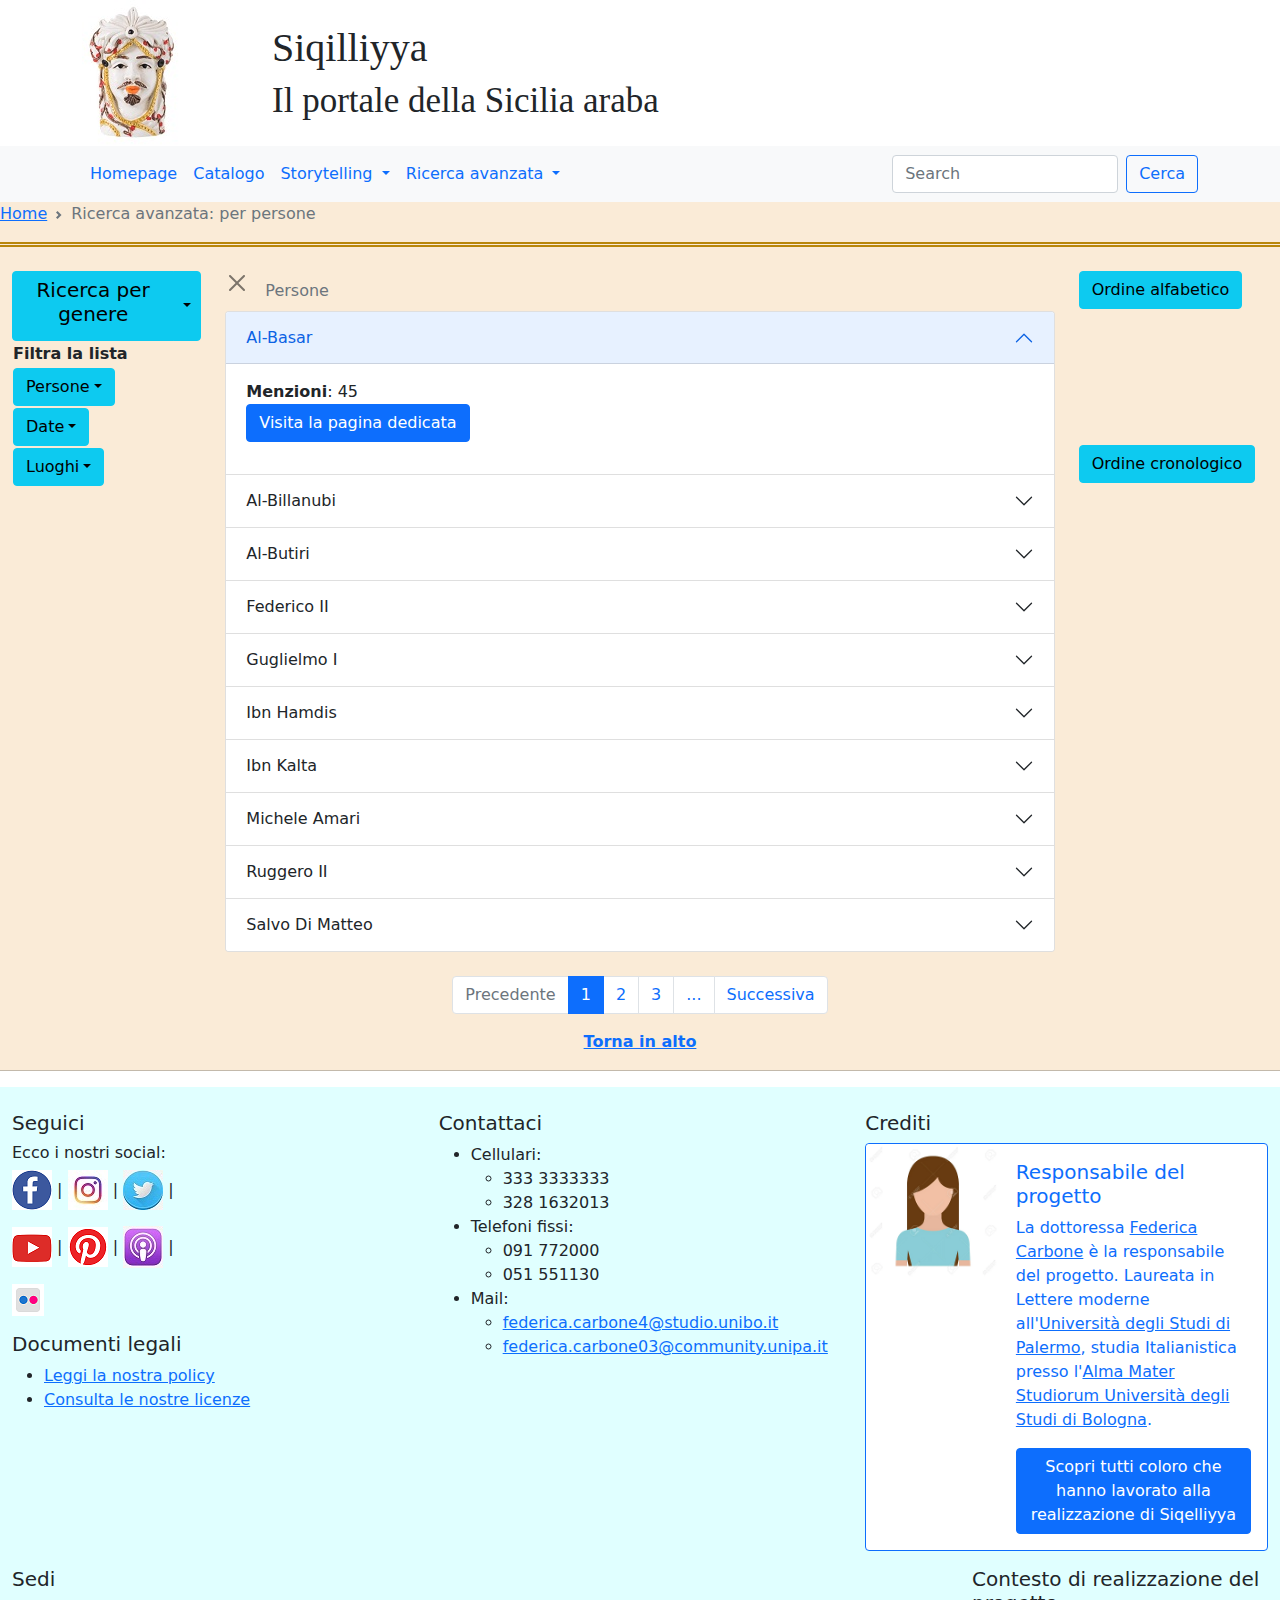
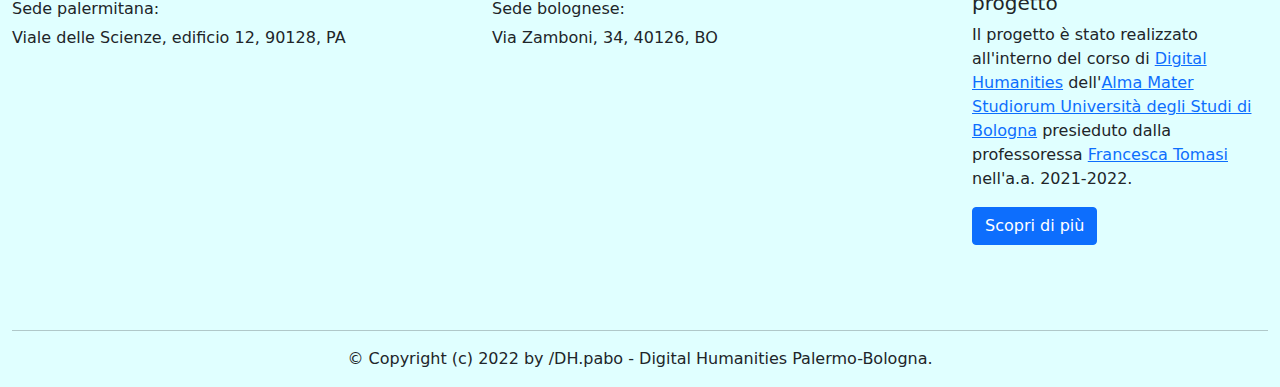
==== browsing.html @ 04fc5985 "browsing2" ====
<!DOCTYPE html>
<!DOCTYPE html>
<html>
<head>
	<title>Ricerca per persone | Siqilliyya | Il portale della Sicilia araba</title>
	<meta charset="utf-8">
	<link rel="stylesheet" type="text/css" href="bootstrap/css/bootstrap.min.css"/>
	<link rel="stylesheet" href="css/stile_catalogo.css"/>
	<link rel="icon" type="image/x-icon" href="immagini/logo-sicilia.ico"/>
</head>
<body>
	<header>
		<span id="top"></span>
		<div class="container">
			<div class="row">
				<div class="col-md-2">
					<img src="immagini/testa_di_moro_logo_2.jpg" alt="logo">
				</div>
				<div class="col-md-10">
					<br/>
					<h1>Siqilliyya</h1>
					<h3>Il portale della Sicilia araba</h3>
				</div>
			</div>
		</div>
		</hr>
	</header>
	<main>
		<section class="testata" id="testata">
			<nav class="navbar navbar-expand-lg bg-light">
  				<div class="container">
    				<div class="collapse navbar-collapse" id="navbarSupportedContent">
     					<ul class="navbar-nav me-auto mb-2 mb-lg-0">
       						<li class="nav-item">
          						<a class="nav-link active" href="index.html">Homepage</a>
        					</li>
        					<li class="nav-item">
          						<a class="nav-link active" aria-current="page" href="catalogo.html">Catalogo</a>
        					</li>
        					<li class="nav-item dropdown">
          						<a class="nav-link dropdown-toggle" href="#" id="navbarDropdown" role="button" data-bs-toggle="dropdown" aria-expanded="false">
            						Storytelling
          						</a>
          						<ul class="dropdown-menu" aria-labelledby="navbarDropdown">
            						<li><a class="dropdown-item" href="#">Mappe</a></li>
            						<li><a class="dropdown-item" href="#">Linee del tempo</a></li>
            						<li><hr class="dropdown-divider"></li>
            						<li><a class="dropdown-item" href="#">Esplora la Sicilia araba in VR scene</a></li>
          						</ul>
        					</li>
        					<li class="nav-item dropdown">
          						<a class="nav-link dropdown-toggle" href="#" id="navbarDropdown" role="button" data-bs-toggle="dropdown" aria-expanded="false">
            						Ricerca avanzata
          						</a>
          						<ul class="dropdown-menu" aria-labelledby="navbarDropdown">
            						<li><a class="dropdown-item" href="#persone">Per persone</a></li>
            						<li><a class="dropdown-item" href="#">Per luoghi</a></li>
            						<li><a class="dropdown-item" href="#">Per date</a></li>
          						</ul>
        					</li>
         				</ul>
      					<form class="d-flex" role="search">
        					<input class="form-control me-2" type="search" placeholder="Search" aria-label="Search">
        					<button class="btn btn-outline-primary" type="submit">Cerca</button>
      					</form>
    				</div>
  				</div>
			</nav>
		</section>
		<section id="briciole">
			<nav style="--bs-breadcrumb-divider: url(&#34;data:image/svg+xml,%3Csvg xmlns='http://www.w3.org/2000/svg' width='8' height='8'%3E%3Cpath d='M2.5 0L1 1.5 3.5 4 1 6.5 2.5 8l4-4-4-4z' fill='%236c757d'/%3E%3C/svg%3E&#34;);" aria-label="breadcrumb">
	  			<ol class="breadcrumb">
	    			<li class="breadcrumb-item"><a href="index.html">Home</a></li>
	    			<li class="breadcrumb-item active" aria-current="page">Ricerca avanzata: per persone</li>
	  			</ol>
			</nav>
		</section>
		<section id="corpo">
			<br/>
			<div class="container-fluid">
				<div class="row">
					<div class="col-md-2">
						<aside>
							<div class="btn-group">
  								<button type="button" class="btn btn-info"><h5>Ricerca per genere</h5></button>
  								<button type="button" class="btn btn-info dropdown-toggle dropdown-toggle-split" data-bs-toggle="dropdown" aria-expanded="false">
    								<span class="visually-hidden">Toggle Dropdown</span>
  								</button>
  								<ul class="dropdown-menu">
  									<button type="button" class="btn-close" aria-label="Close"></button>
    								<li><a class="dropdown-item" href="#">Leggende</a></li>
    								<li><a class="dropdown-item" href="#">Opere architettoniche</a></li>
    								<li><a class="dropdown-item" href="#">Opere storiografiche</a></li>
    								<li><a class="dropdown-item" href="#">Poesie</a></li>
    								<li><a class="dropdown-item" href="#">Ricette</a></li>
  								</ul>
							</div>
							<span></span>
							<table>
								<tr>
									<th>Filtra la lista</th>
								</tr>
								<tr>
									<td>
										<div class="dropdown">
  											<button class="btn btn-info dropdown-toggle" type="button" id="dropdownMenuButton1" data-bs-toggle="dropdown" aria-expanded="false">Persone</button>
  											<ul class="dropdown-menu" aria-labelledby="dropdownMenuButton1">
												<li><a class="dropdown-item" href="#">Al-Basar</a></li>
											    <li><a class="dropdown-item" href="#al-billanubi">Al-Billanubi</a></li>
											    <li><a class="dropdown-item" href="#">Al-Butiri</a></li>
											    <li><a class="dropdown-item" href="#">Federico II</a></li>
											    <li><a class="dropdown-item" href="#guglielmo_i">Guglielmo I</a></li>
											    <li><a class="dropdown-item" href="catalogo_ibn_hamdis.html">Ibn Hamdis</a></li>
											    <li><a class="dropdown-item" href="#">Ibn Kalta</a></li>
											    <li><a class="dropdown-item" href="#amari">Michele Amari</a></li>
											    <li><a class="dropdown-item" href="#ruggero_ii">Ruggero II</a></li>
											    <li><a class="dropdown-item" href="#">Salvo Di Matteo</a></li>
											</ul>
										</div>
									</td>
								</tr>
								<tr>
									<td>
										<div class="dropdown">
  											<button class="btn btn-info dropdown-toggle" type="button" id="dropdownMenuButton1" data-bs-toggle="dropdown" aria-expanded="false">Date</button>
  											<ul class="dropdown-menu" aria-labelledby="dropdownMenuButton1">
												<li><a class="dropdown-item" href="#">XI sec.</a></li>
											    <li><a class="dropdown-item" href="#">XI-XII sec.</a></li>
											    <li><a class="dropdown-item" href="#">1132</a></li>
											    <li><a class="dropdown-item" href="#">1140</a></li>
												<li><a class="dropdown-item" href="#">1165</a></li>
												<li><a class="dropdown-item" href="#">1854-1872</a></li>
											</ul>
										</div>
									</td>
								</tr>
								<tr>
									<td>
										<div class="dropdown">
  											<button class="btn btn-info dropdown-toggle" type="button" id="dropdownMenuButton1" data-bs-toggle="dropdown" aria-expanded="false">Luoghi</button>
  											<ul class="dropdown-menu" aria-labelledby="dropdownMenuButton1">
												<li><a class="dropdown-item" href="#">Butera</a></li>
											    <li><a class="dropdown-item" href="#">Cefalù</a></li>
											    <li><a class="dropdown-item" href="#">Monreale</a></li>
											    <li><a class="dropdown-item" href="#">Noto</a></li>
											    <li><a class="dropdown-item" href="#">Palermo</a></li>
											    <li><a class="dropdown-item" href="#">Siracusa</a></li>
											    <li><a class="dropdown-item" href="#">Villanuova</a></li>
											</ul>
										</div>
									</td>
								</tr>
							</table>
						</aside>
					</div>
					<div class="col-md-8">
						<div class="row">
							<div class="col-md-12">
								<ul class="nav">
									<button type="button" class="btn-close" aria-label="Close"></button>
									<li class="nav-item">
										<a class="nav-link disabled">Persone</a>
									</li>
								</ul>
							</div>
						</div>
						<section id="accordion">
							<div class="accordion" id="accordionExample">
  								<div class="accordion-item">
    								<h2 class="accordion-header" id="headingOne">
      									<button class="accordion-button" type="button" data-bs-toggle="collapse" data-bs-target="#collapseOne" aria-expanded="true" aria-controls="collapseOne">
        									Al-Basar
      									</button>
    								</h2>
    								<div id="collapseOne" class="accordion-collapse collapse show" aria-labelledby="headingOne" data-bs-parent="#accordionExample">
      									<div class="accordion-body">
        									<strong>Menzioni</strong>: 45
        									<p><a href="#" class="btn btn-primary">Visita la pagina dedicata</a></p>
      									</div>
    								</div>
  								</div>
  								<div class="accordion-item">
    								<h2 class="accordion-header" id="headingTwo">
      									<button class="accordion-button collapsed" type="button" data-bs-toggle="collapse" data-bs-target="#collapseTwo" aria-expanded="false" aria-controls="collapseTwo">
        									Al-Billanubi
      									</button>
    								</h2>
   									<div id="collapseTwo" class="accordion-collapse collapse" aria-labelledby="headingTwo" data-bs-parent="#accordionExample">
      									<div class="accordion-body">
        									<strong>Menzioni</strong>: 67  
        									<p><a href="#" class="btn btn-primary">Visita la pagina dedicata</a></p>			
        								</div>
    								</div>
  								</div>
  								<div class="accordion-item">
    								<h2 class="accordion-header" id="headingThree">
      									<button class="accordion-button collapsed" type="button" data-bs-toggle="collapse" data-bs-target="#collapseThree" aria-expanded="false" aria-controls="collapseThree">
        									Al-Butiri
      									</button>
    								</h2>
    								<div id="collapseThree" class="accordion-collapse collapse" aria-labelledby="headingThree" data-bs-parent="#accordionExample">
      									<div class="accordion-body">
        									<strong>Menzioni</strong>: 78  
        									<p><a href="#" class="btn btn-primary">Visita la pagina dedicata</a></p>
      									</div>
    								</div>
    							</div>
    							<div class="accordion-item">
    								<h2 class="accordion-header" id="headingFour">
      									<button class="accordion-button collapsed" type="button" data-bs-toggle="collapse" data-bs-target="#collapseFour" aria-expanded="false" aria-controls="collapseFour">
        									Federico II
      									</button>
    								</h2>
    								<div id="collapseFour" class="accordion-collapse collapse" aria-labelledby="headingFour" data-bs-parent="#accordionExample">
      									<div class="accordion-body">
        									<strong>Menzioni</strong>: 110  
        									<p><a href="#" class="btn btn-primary">Visita la pagina dedicata</a></p>
      									</div>
    								</div>
    							</div>
    							<div class="accordion-item">
    								<h2 class="accordion-header" id="headingFive">
      									<button class="accordion-button collapsed" type="button" data-bs-toggle="collapse" data-bs-target="#collapseFive" aria-expanded="false" aria-controls="collapseFive">
        									Guglielmo I
      									</button>
    								</h2>
    								<div id="collapseFive" class="accordion-collapse collapse" aria-labelledby="headingFive" data-bs-parent="#accordionExample">
      									<div class="accordion-body">
        									<strong>Menzioni</strong>: 25  
        									<p><a href="#" class="btn btn-primary">Visita la pagina dedicata</a></p>
      									</div>
    								</div>
    							</div>
    							<div class="accordion-item">
    								<h2 class="accordion-header" id="headingSix">
      									<button class="accordion-button collapsed" type="button" data-bs-toggle="collapse" data-bs-target="#collapseSix" aria-expanded="false" aria-controls="collapseSix">
        									Ibn Hamdis
      									</button>
    								</h2>
    								<div id="collapseSix" class="accordion-collapse collapse" aria-labelledby="headingSix" data-bs-parent="#accordionExample">
      									<div class="accordion-body">
        									<strong>Menzioni</strong>: 126  
        									<p><a href="catalogo_ibn_hamdis.html" class="btn btn-primary">Visita la pagina dedicata</a></p>
      									</div>
    								</div>
    							</div>
    							<div class="accordion-item">
    								<h2 class="accordion-header" id="headingSeven">
      									<button class="accordion-button collapsed" type="button" data-bs-toggle="collapse" data-bs-target="#collapseSeven" aria-expanded="false" aria-controls="collapseSeven">
        									Ibn Kalta
      									</button>
    								</h2>
    								<div id="collapseSeven" class="accordion-collapse collapse" aria-labelledby="headingSeven" data-bs-parent="#accordionExample">
      									<div class="accordion-body">
        									<strong>Menzioni</strong>: 13  
        									<p><a href="#" class="btn btn-primary">Visita la pagina dedicata</a></p>
      									</div>
    								</div>
    							</div>
    							<div class="accordion-item">
    								<h2 class="accordion-header" id="headingEight">
      									<button class="accordion-button collapsed" type="button" data-bs-toggle="collapse" data-bs-target="#collapseEight" aria-expanded="false" aria-controls="collapseEight">
        									Michele Amari
      									</button>
    								</h2>
    								<div id="collapseEight" class="accordion-collapse collapse" aria-labelledby="headingEight" data-bs-parent="#accordionExample">
      									<div class="accordion-body">
        									<strong>Menzioni</strong>: 89  
        									<p><a href="#" class="btn btn-primary">Visita la pagina dedicata</a></p>
      									</div>
    								</div>
    							</div>
    							<div class="accordion-item">
    								<h2 class="accordion-header" id="headingNine">
      									<button class="accordion-button collapsed" type="button" data-bs-toggle="collapse" data-bs-target="#collapseNine" aria-expanded="false" aria-controls="collapseNine">
        									Ruggero II
      									</button>
    								</h2>
    								<div id="collapseNine" class="accordion-collapse collapse" aria-labelledby="headingNine" data-bs-parent="#accordionExample">
      									<div class="accordion-body">
        									<strong>Menzioni</strong>: 67  
        									<p><a href="#" class="btn btn-primary">Visita la pagina dedicata</a></p>
      									</div>
    								</div>
    							</div>
    							<div class="accordion-item">
    								<h2 class="accordion-header" id="headingTen">
      									<button class="accordion-button collapsed" type="button" data-bs-toggle="collapse" data-bs-target="#collapseTen" aria-expanded="false" aria-controls="collapseTen">
        									Salvo Di Matteo
      									</button>
    								</h2>
    								<div id="collapseTen" class="accordion-collapse collapse" aria-labelledby="headingTen" data-bs-parent="#accordionExample">
      									<div class="accordion-body">
        									<strong>Menzioni</strong>: 3  
        									<p><a href="#" class="btn btn-primary">Visita la pagina dedicata</a></p>
      									</div>
    								</div>
  								</div>
							</div>
						</section>
					</div>
					<div class="col-md-2">
						<aside>
							<div id="collapse_1">
								<p>
	  								<button class="btn btn-info" type="button" data-bs-toggle="collapse" data-bs-target="#collapseWidthExample" aria-expanded="false" aria-controls="collapseWidthExample">
	    								Ordine alfabetico
	  								</button>
								</p>
								<div style="min-height: 120px;">
	  								<div class="collapse collapse-horizontal" id="collapseWidthExample">
	    								<div class="card card-body" style="width: 300px;">
	      									<div class="btn-group-toggle" data-toggle="buttons">
			                        			<label class="btn btn-outline-info active mt-1">
			                            			<input type="radio" checked/> A-Z
			                        			</label>
			                        			<label class="btn btn-outline-info mt-1">
				                            		<input type="radio"/> Z-A
				                        		</label>
				                    		</div>
	    								</div>
	  								</div>
								</div>
							</div>
							<div id="collapse_2">
	  							<p>
	  								<button class="btn btn-info" type="button" data-bs-toggle="collapse" data-bs-target="#collapseWidthExample" aria-expanded="false" aria-controls="collapseWidthExample">
	    								Ordine cronologico
	  								</button>
								</p>
								<div style="min-height: 120px;">
	  								<div class="collapse collapse-horizontal" id="collapseWidthExample">
	    								<div class="card card-body" style="width: 300px;">
	      									<div class="btn-group-toggle" data-toggle="buttons">
			                        			<label class="btn btn-outline-info mt-1">
			                            			<input type="radio" checked/> Ordine crescente
			                        			</label>
			                        			<label class="btn btn-outline-info mt-1">
				                            		<input type="radio"/> Ordine decrescente
				                        		</label>
				                    		</div>	
				                    	</div>
	  								</div>
								</div>
							</div>
						</aside>
					</div>
				</div>
			</div>
		</section>
		<br/>
		<section id="impaginazione">
			<nav aria-label="Page navigation example">
  				<ul class="pagination justify-content-center">
    				<li class="page-item disabled">
      					<a class="page-link">Precedente</a>
    				</li>
    				<li class="page-item active" aria-current="page">
    					<span class="page-link">1</span>
    				</li>
    				<li class="page-item"><a class="page-link" href="#">2</a></li>
    				<li class="page-item"><a class="page-link" href="#">3</a></li>
    				<li class="page-item"><a class="page-link" href="#">...</a></li>
    				<li class="page-item">
      					<a class="page-link" href="#">Successiva</a>
    				</li>
  				</ul>
			</nav>
		</section>
		<div class="container" id="back_to_top">
			<div class="row">
				<div class="col-md-12"><a href="#top"><strong>Torna in alto</strong></a></div>
			</div>
		</div>
		<hr/>
	</main>
	<footer>
		<br/>
		<div class="container-fluid">	
			<div class="row">
				<div class="col-md-4">
					<h5>Seguici</h5>
					<h6>Ecco i nostri social:</h6>
					<p><a href="#"><img src="immagini/facebook.png" title="Facebook" /></a> | <a href="#"><img src="immagini/instagram.jpg" title="Instagram" /></a> | <a href="#"><img src="immagini/twitter.jpg" title="Twitter" /></a> | </p>
					<p><a href="#"><img src="immagini/youtube.png" title="YouTube" /></a> | <a href="#"><img src="immagini/pinterest.png" title="Pinterest" /></a> | <a href="#"><img src="immagini/itunes.png" title="I-Tunes" /></a> | </p>
					<p><a href="#"><img src="immagini/flickr.png" title="Flickr" /></a></p>
					<h5>Documenti legali</h5>
					<ul>
						<li><a href="#">Leggi la nostra policy</a></li>
						<li><a href="#">Consulta le nostre licenze</a></li>
					</ul>
				</div>
				<div class="col-md-4">
					<h5>Contattaci</h5>
					<ul>
						<li>Cellulari:
							<ul>
								<li>333 3333333</li>
								<li>328 1632013</li>
							</ul>
						</li>
						<li>Telefoni fissi:
							<ul>
								<li>091 772000</li>
								<li>051 551130</li>
							</ul>
						</li>
						<li>Mail:
							<ul>
								<li><a href="#">federica.carbone4@studio.unibo.it</a></li>
								<li><a href="#">federica.carbone03@community.unipa.it</a></li>
							</ul>
						</li>
					</ul>
				</div>
				<div class="col-md-4">
					<h5>Crediti</h5>
					<div class="card border-primary mb-3" style="max-width: 540px;">
  						<div class="row g-0">
    						<div class="col-md-4">
      							<img src="immagini/donna.png" class="img-fluid rounded-start" alt="Federica_Carbone" title="Immagine tratta da it.123rf.com">
    						</div>
    						<div class="col-md-8">
      							<div class="card-body text-primary">
        							<h5 class="card-title">Responsabile del progetto</h5>
        							<p class="card-text">La dottoressa <a href="">Federica Carbone</a> è la responsabile del progetto. Laureata in Lettere moderne all'<a href="#">Università degli Studi di Palermo</a>, studia Italianistica presso l'<a href="">Alma Mater Studiorum Università degli Studi di Bologna</a>.</p>
        							<a href="#" class="btn btn-primary">Scopri tutti coloro che hanno lavorato alla realizzazione di Siqelliyya</a>
      							</div>
    						</div>
  						</div>
					</div>
				</div>
			</div>
			<div class="row">
				<div class="col-md-9">
					<h5>Sedi</h5>
					<div class="row">
						<div class="col-md-6">
							<h6>Sede palermitana:</h6>
							<p>Viale delle Scienze, edificio 12, 90128, PA</p>
							<p><iframe src="https://www.google.com/maps/embed?pb=!1m14!1m8!1m3!1d12558.442365567298!2d13.3463166!3d38.102727!3m2!1i1024!2i768!4f13.1!3m3!1m2!1s0x0%3A0xcbac9ff4df2a807a!2sEdificio%2012%20-%20Scienze%20umanistiche%2C%20Lettere%20e%20Filosofia!5e0!3m2!1sit!2sit!4v1656497233109!5m2!1sit!2sit" width="300" height="225" style="border:0;" allowfullscreen="" loading="lazy" referrerpolicy="no-referrer-when-downgrade"></iframe></p>
						</div>
						<div class="col-md-6">
							<h6>Sede bolognese:</h6>
							<p>Via Zamboni, 34, 40126, BO</p>
							<p><iframe src="https://www.google.com/maps/embed?pb=!1m18!1m12!1m3!1d2845.901742406408!2d11.351446300000001!3d44.4966801!2m3!1f0!2f0!3f0!3m2!1i1024!2i768!4f13.1!3m3!1m2!1s0x477fd4bb9919533f%3A0x28bbdd19297b033a!2sVia%20Zamboni%2C%2034%2C%2040126%20Bologna%20BO!5e0!3m2!1sit!2sit!4v1656497320442!5m2!1sit!2sit" width="300" height="225" style="border:0;" allowfullscreen="" loading="lazy" referrerpolicy="no-referrer-when-downgrade"></iframe></p>
						</div>
					</div>
				</div>
				<div class="col-md-3">
					<h5>Contesto di realizzazione del progetto</h5>
					<p>Il progetto è stato realizzato all'interno del corso di <a href="">Digital Humanities</a> dell'<a href="">Alma Mater Studiorum Università degli Studi di Bologna</a> presieduto dalla professoressa <a href="">Francesca Tomasi</a> nell'a.a. 2021-2022.</p>
					<a href="#" class="btn btn-primary">Scopri di più</a>
				</div>
			</div>
			<hr/>
			<div class="row">
				<div class="col-md-12">
					<p class="text-center">© Copyright (c) 2022 by /DH.pabo - Digital Humanities Palermo-Bologna.</p>
				</div>
			</div>
		</div>
	</footer>
	<script src="bootstrap/js/bootstrap.bundle.min.js"></script>
</body>
</html>
---- css/stile_catalogo.css ----
header{
	display:inline;
}
h1{
	font-family:"Lucida Handwriting", fantasy;
}
h3{
	font-family:'Brush Script MT', cursive;
	font-size:35px;
}
main{
	background-color:antiquewhite;
}
#testata{
	background-color:antiquewhite;
	color:antiquewhite;
}
#corpo{
	border-top-style:double;
	border-top-color:darkgoldenrod;
	border-top-width:5px;
}
#cards p{
	text-align:justify;
}
span{
	text-decoration: underline;
}
.persone{
	color:darkmagenta;
	text-decoration:underline;
	text-decoration-style:wavy;
	text-decoration-color:darkmagenta;
}
.date{
	color:fuchsia;
}
.luoghi{
	color:tan;
}
#back_to_top{
	text-align:center;
}
h6 a{
	color:gray;
}
footer{
	background-color:lightcyan;
}
$breadcrumb-divider: url("data:image/svg+xml,<svg xmlns='http://www.w3.org/2000/svg' width='8' height='8'><path d='M2.5 0L1 1.5 3.5 4 1 6.5 2.5 8l4-4-4-4z' fill='#{$breadcrumb-divider-color}'/></svg>");
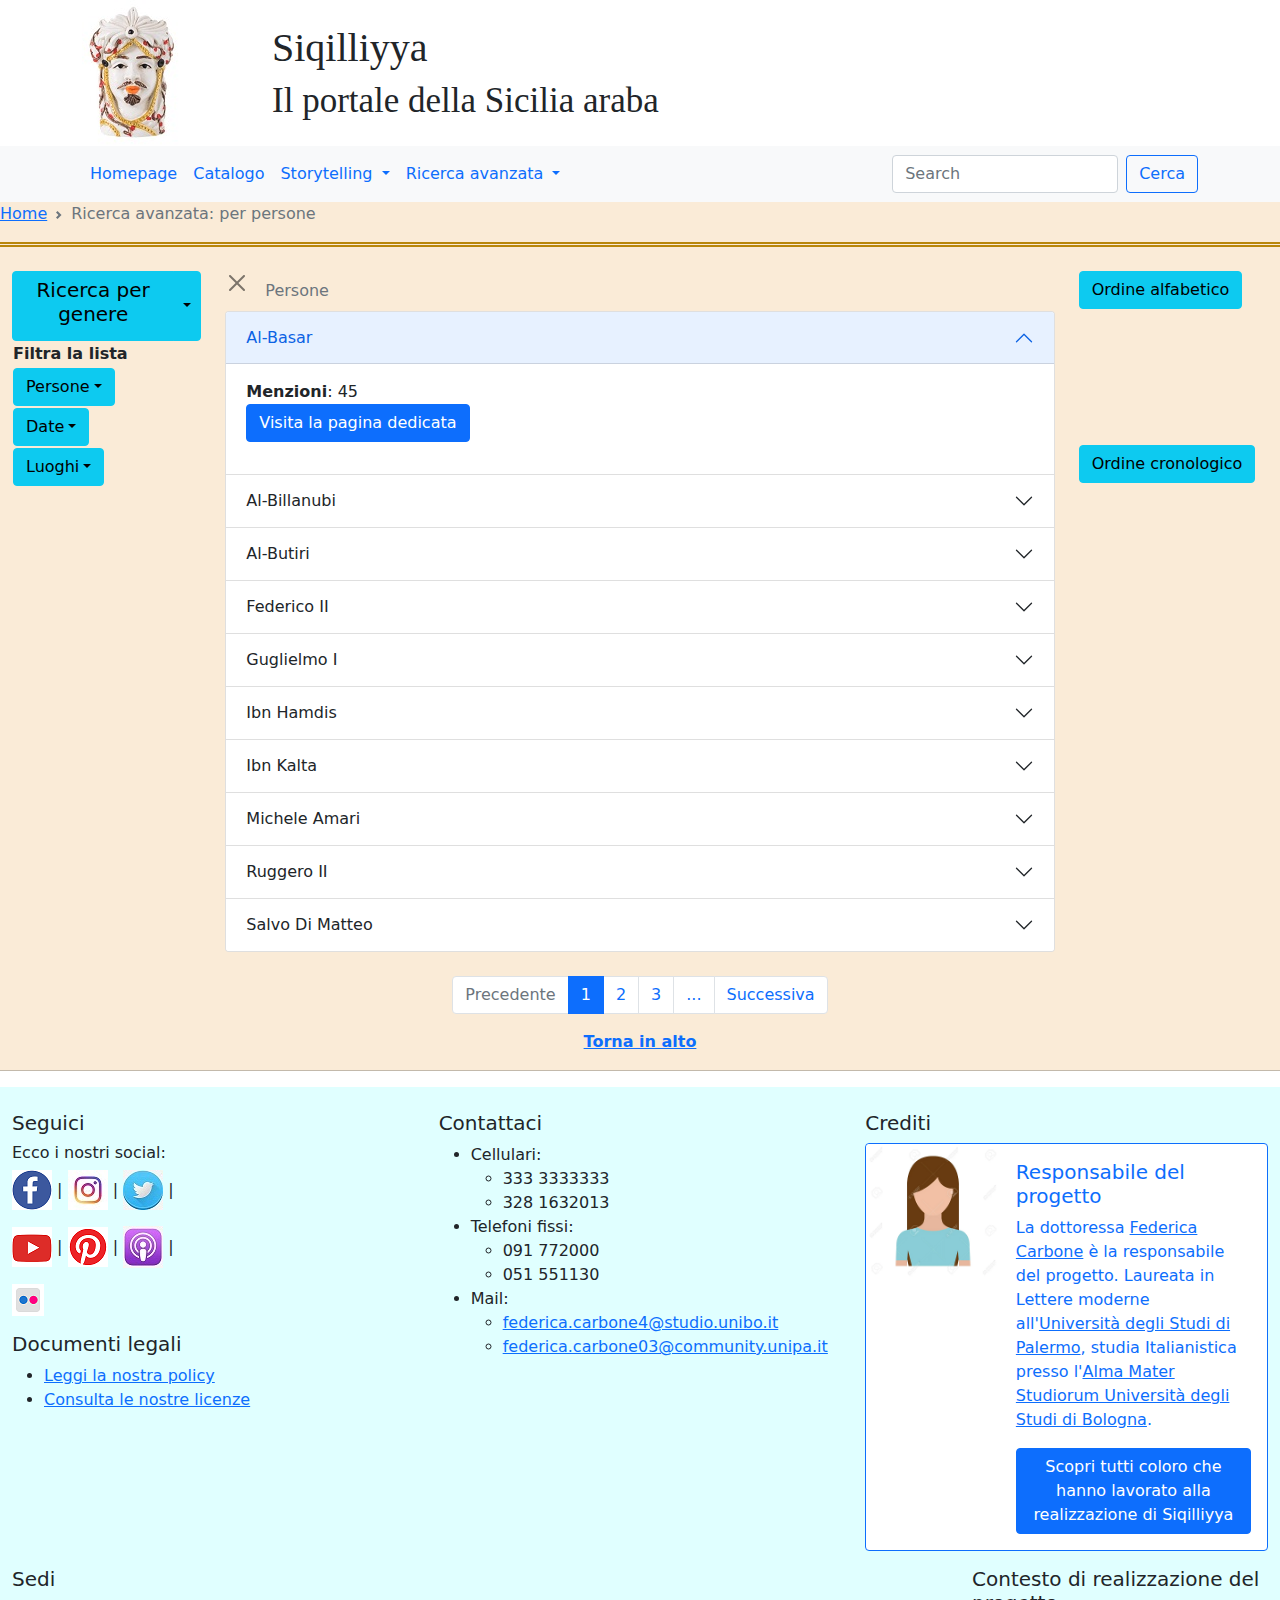
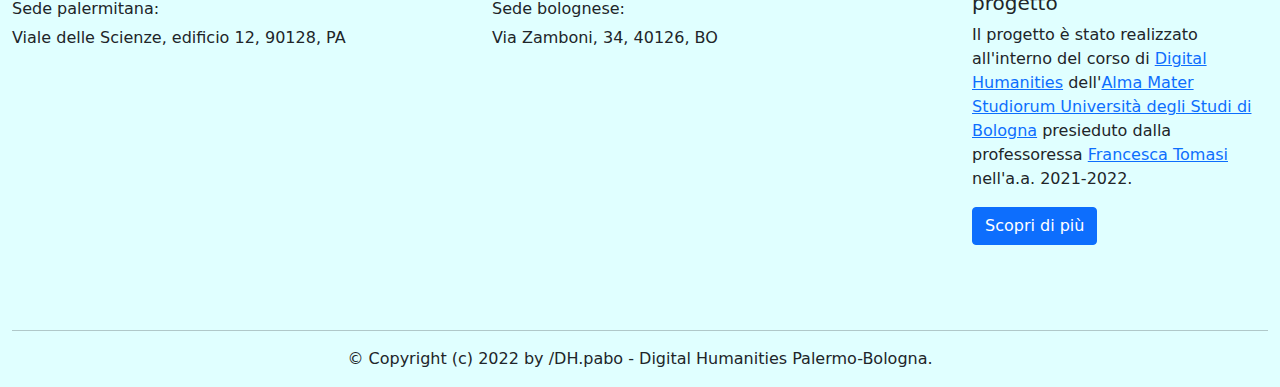
==== commit 5712814c: "errore_nel_footer" ====
--- a/browsing.html
+++ b/browsing.html
@@ -291,7 +291,7 @@
     								</h2>
     								<div id="collapseTen" class="accordion-collapse collapse" aria-labelledby="headingTen" data-bs-parent="#accordionExample">
       									<div class="accordion-body">
-        									<strong>Menzioni</strong>: 3  
+        									<strong>Menzioni</strong>: 3
         									<p><a href="#" class="btn btn-primary">Visita la pagina dedicata</a></p>
       									</div>
     								</div>
@@ -424,7 +424,7 @@
       							<div class="card-body text-primary">
         							<h5 class="card-title">Responsabile del progetto</h5>
         							<p class="card-text">La dottoressa <a href="">Federica Carbone</a> è la responsabile del progetto. Laureata in Lettere moderne all'<a href="#">Università degli Studi di Palermo</a>, studia Italianistica presso l'<a href="">Alma Mater Studiorum Università degli Studi di Bologna</a>.</p>
-        							<a href="#" class="btn btn-primary">Scopri tutti coloro che hanno lavorato alla realizzazione di Siqelliyya</a>
+        							<a href="#" class="btn btn-primary">Scopri tutti coloro che hanno lavorato alla realizzazione di Siqilliyya</a>
       							</div>
     						</div>
   						</div>
